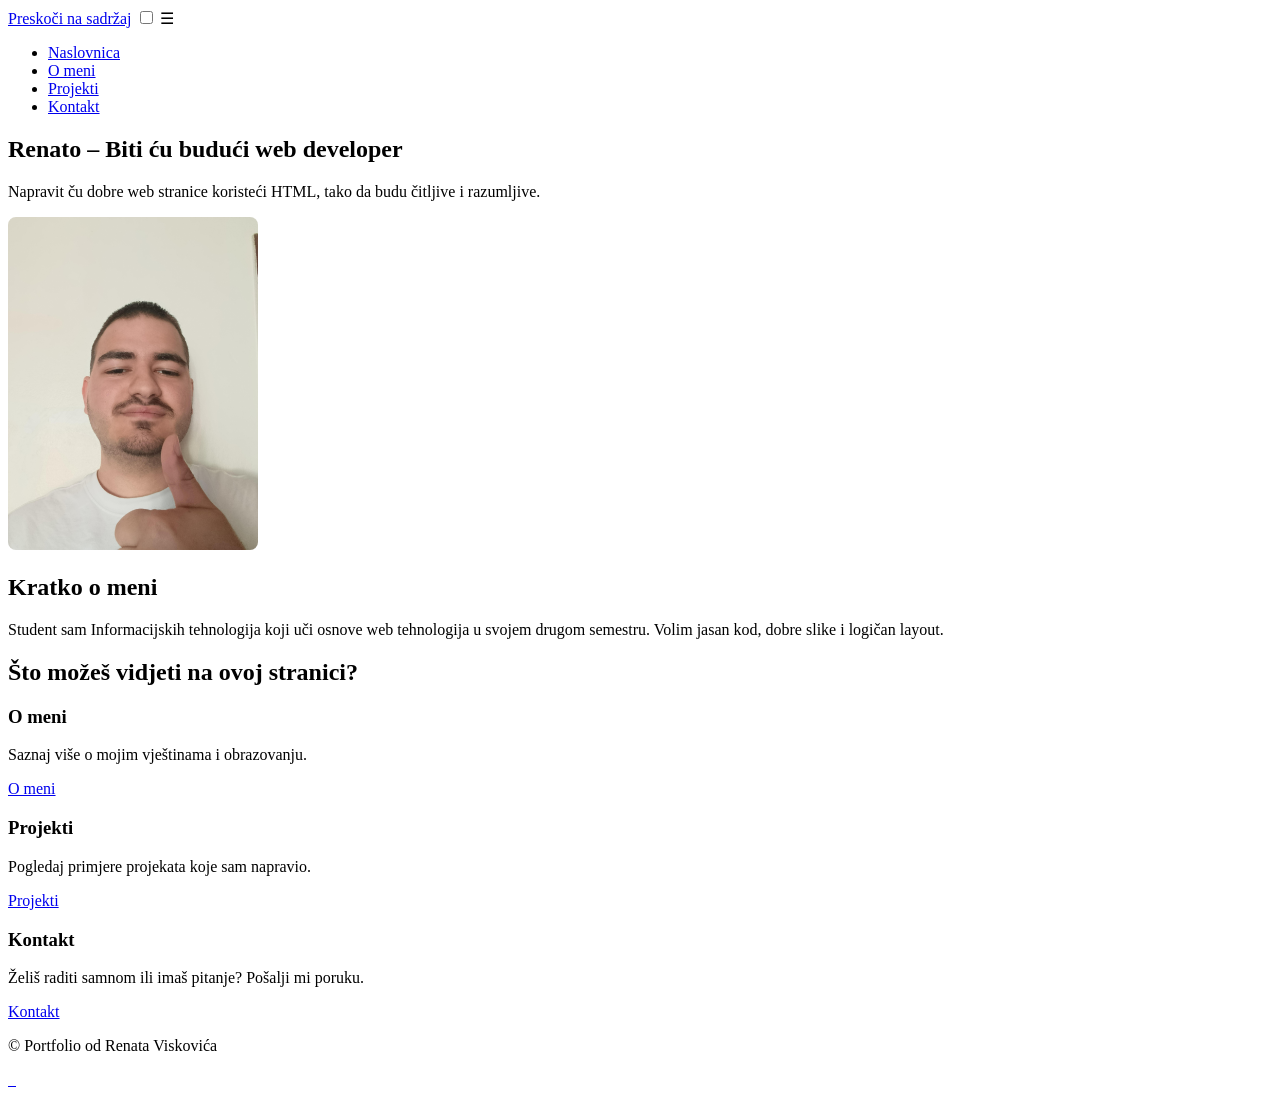
==== index.html @ 23c5698f "Projekt 1" ====
<!DOCTYPE html>
<html lang="hr">
<head>
  <meta charset="UTF-8">
  <meta name="viewport" content="width=device-width, initial-scale=1.0">
  <title>Osobni portfolio: Naslovnica</title>
  <meta name="description" content="Osobni portfolio Renata: web developer.">
  <meta property="og:title" content="Osobni portfolio od Renato Visković (mene)">
  <meta property="og:description" content="Pogledaj moje projekte, moje vještine i kontakt informacije.">
  <meta property="og:type" content="website">
  <link rel="stylesheet" href="css/variables.css">
  <link rel="stylesheet" href="css/layout.css">
  <link rel="stylesheet" href="css/pages/home.css">
</head>
<body>
  <header>
    <a href="#main" class="skip-link">Preskoči na sadržaj</a>

    <input type="checkbox" id="menu-toggle">
    <label for="menu-toggle" class="hamburger" aria-label="Otvori navigaciju">☰</label>

    <nav aria-label="Glavna navigacija">
      <ul>
        <li><a href="index.html" class="active">Naslovnica</a></li>
        <li><a href="o-meni.html">O meni</a></li>
        <li><a href="projekti.html">Projekti</a></li>
        <li><a href="kontakt.html">Kontakt</a></li>
      </ul>
    </nav>
  </header>

  <main id="main">
    <section class="hero">
      <div class="hero-text">
        <h1>Renato – Biti ću budući web developer</h1>
        <p>Napravit ču dobre web stranice koristeći HTML, tako da budu čitljive i razumljive.</p>
      </div>
      <div class="hero-image">
        <img src="img/profile.jpg" alt="Renato, web developer početnik">
      </div>
    </section>

    <section aria-labelledby="sekcija-kratko">
      <h2 id="sekcija-kratko">Kratko o meni</h2>
      <p>Student sam Informacijskih tehnologija koji uči osnove web tehnologija u svojem drugom semestru. Volim jasan kod, dobre slike i logičan layout.</p>
    </section>

    <section aria-labelledby="sekcija-poziv">
      <h2 id="sekcija-poziv">Što možeš vidjeti na ovoj stranici?</h2>
      <div class="cards">
        <article class="card">
          <h3>O meni</h3>
          <p>Saznaj više o mojim vještinama i obrazovanju.</p>
          <a href="o-meni.html">O meni</a>
        </article>
        <article class="card">
          <h3>Projekti</h3>
          <p>Pogledaj primjere projekata koje sam napravio.</p>
          <a href="projekti.html">Projekti</a>
        </article>
        <article class="card">
          <h3>Kontakt</h3>
          <p>Želiš raditi samnom ili imaš pitanje? Pošalji mi poruku.</p>
          <a href="kontakt.html">Kontakt</a>
        </article>
      </div>
    </section>
  </main>

  <footer>
    <p>© Portfolio od Renata Viskovića</p>
    <div class="social">
      <a href="#" aria-label="GitHub profil">
        <img src="img/github.svg" alt="">
      </a>
      <a href="#" aria-label="LinkedIn profil">
        <img src="img/X.svg" alt="">
      </a>
      <a href="#" aria-label="Instagram profil">
        <img src="img/instagram.svg" alt="">
      </a>
    </div>
  </footer>
</body>
</html>
---- css/pages/home.css ----
.hero-image img {
  width: 250px;
  height: auto;
  border-radius: 8px;
}
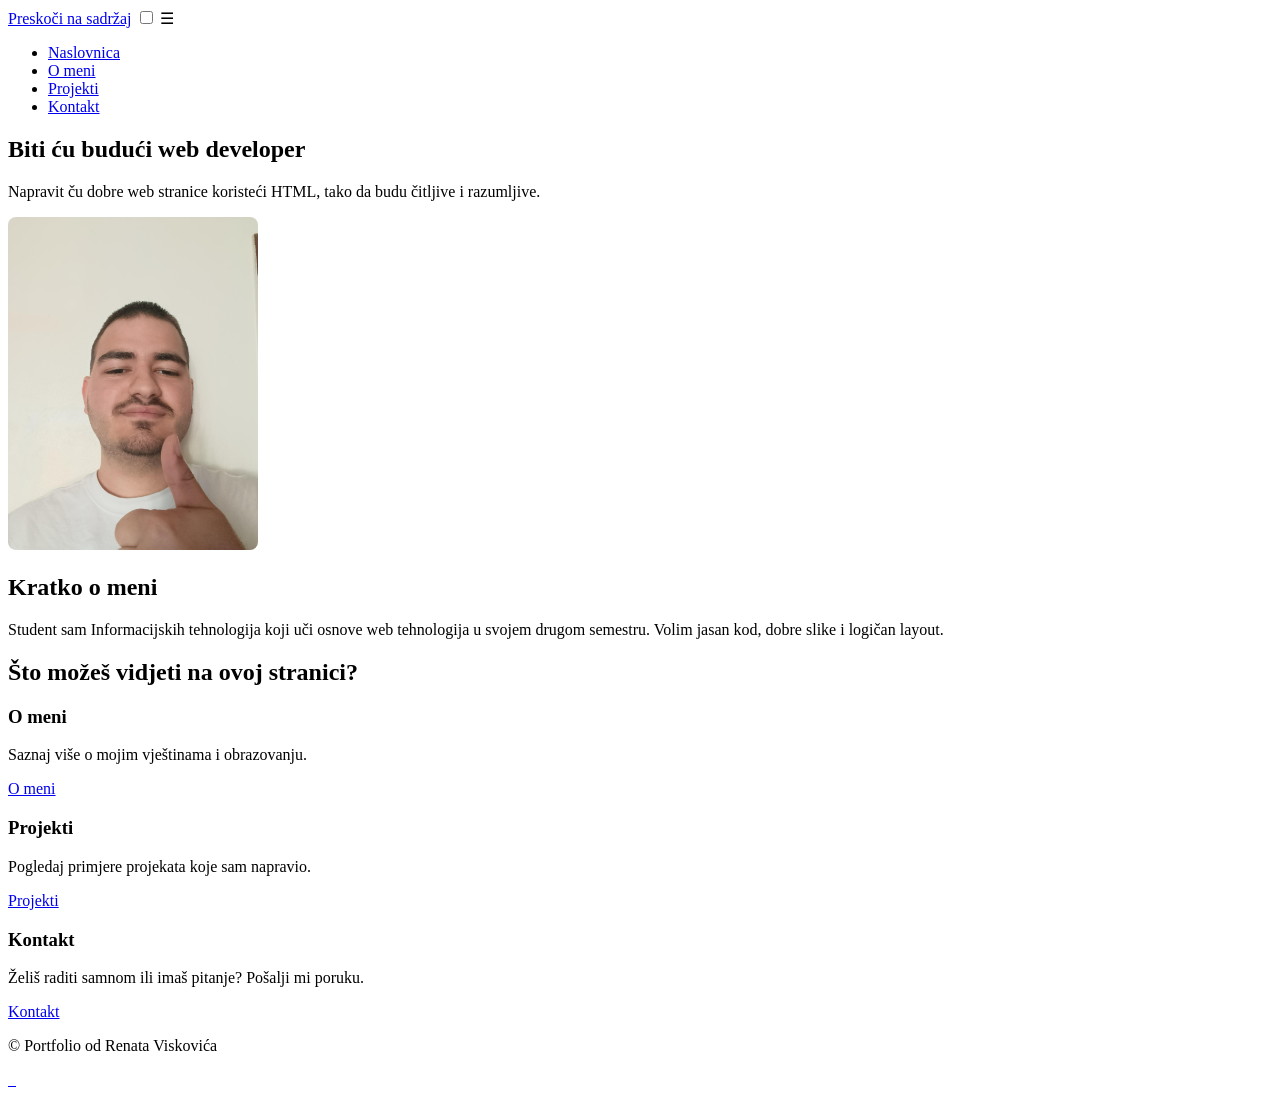
==== commit 6f0ce8dc: "Revise hero section and navigation accessibility Updated the hero section text and improved accessib" ====
--- a/index.html
+++ b/index.html
@@ -32,7 +32,7 @@
   <main id="main">
     <section class="hero">
       <div class="hero-text">
-        <h1>Renato – Biti ću budući web developer</h1>
+        <h1>Biti ću budući web developer</h1>
         <p>Napravit ču dobre web stranice koristeći HTML, tako da budu čitljive i razumljive.</p>
       </div>
       <div class="hero-image">
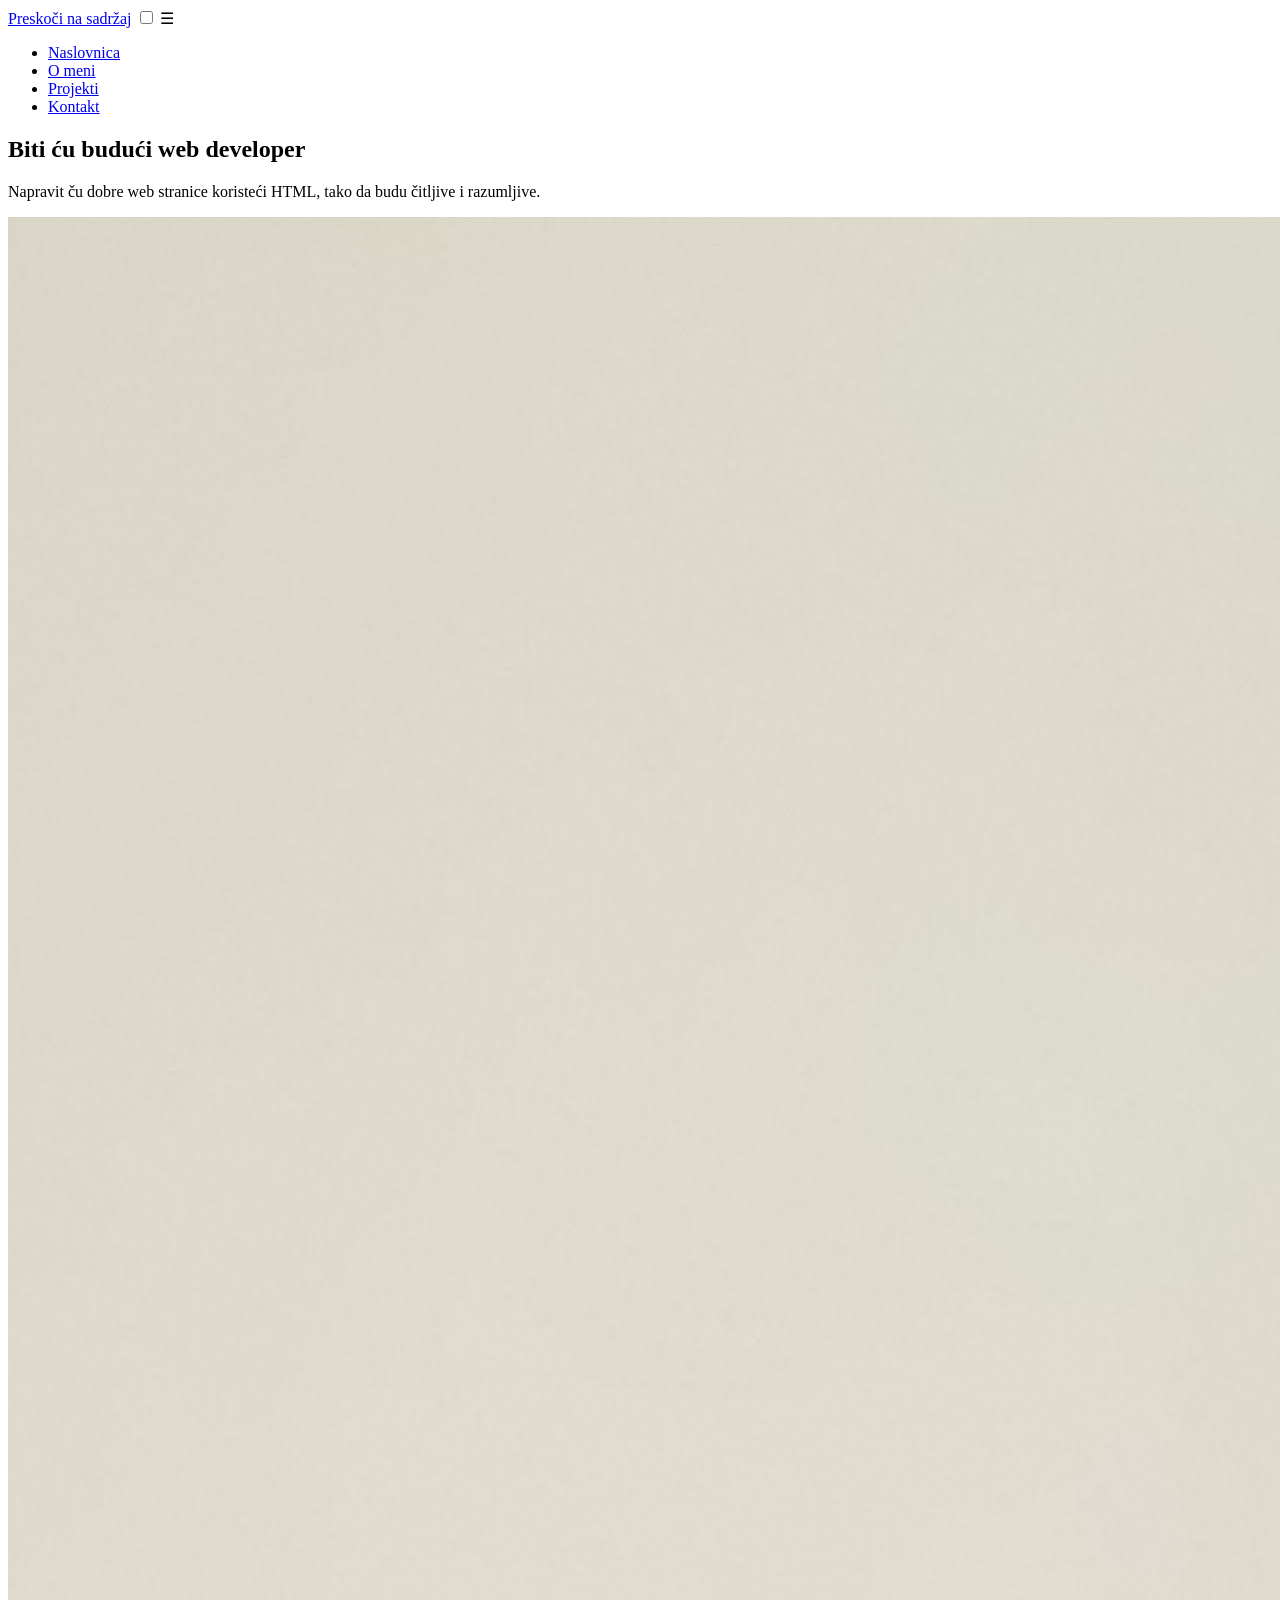
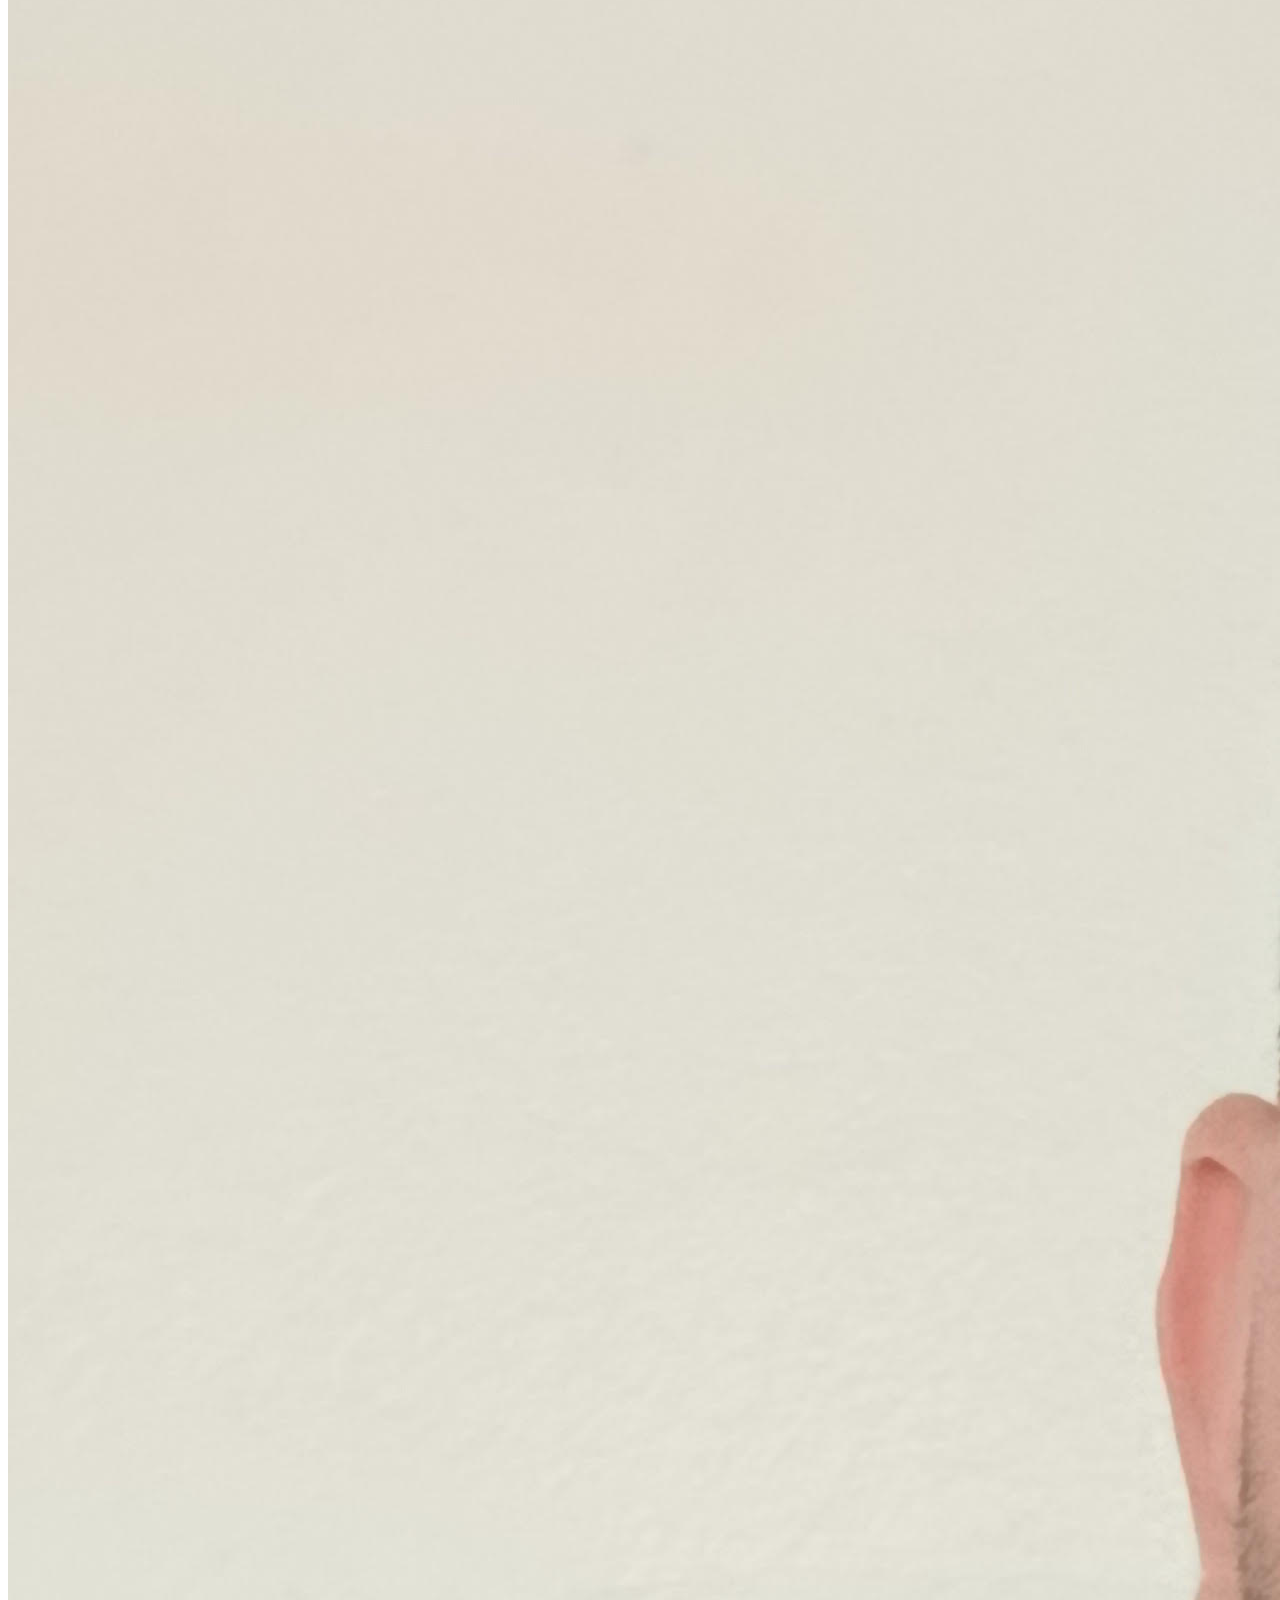
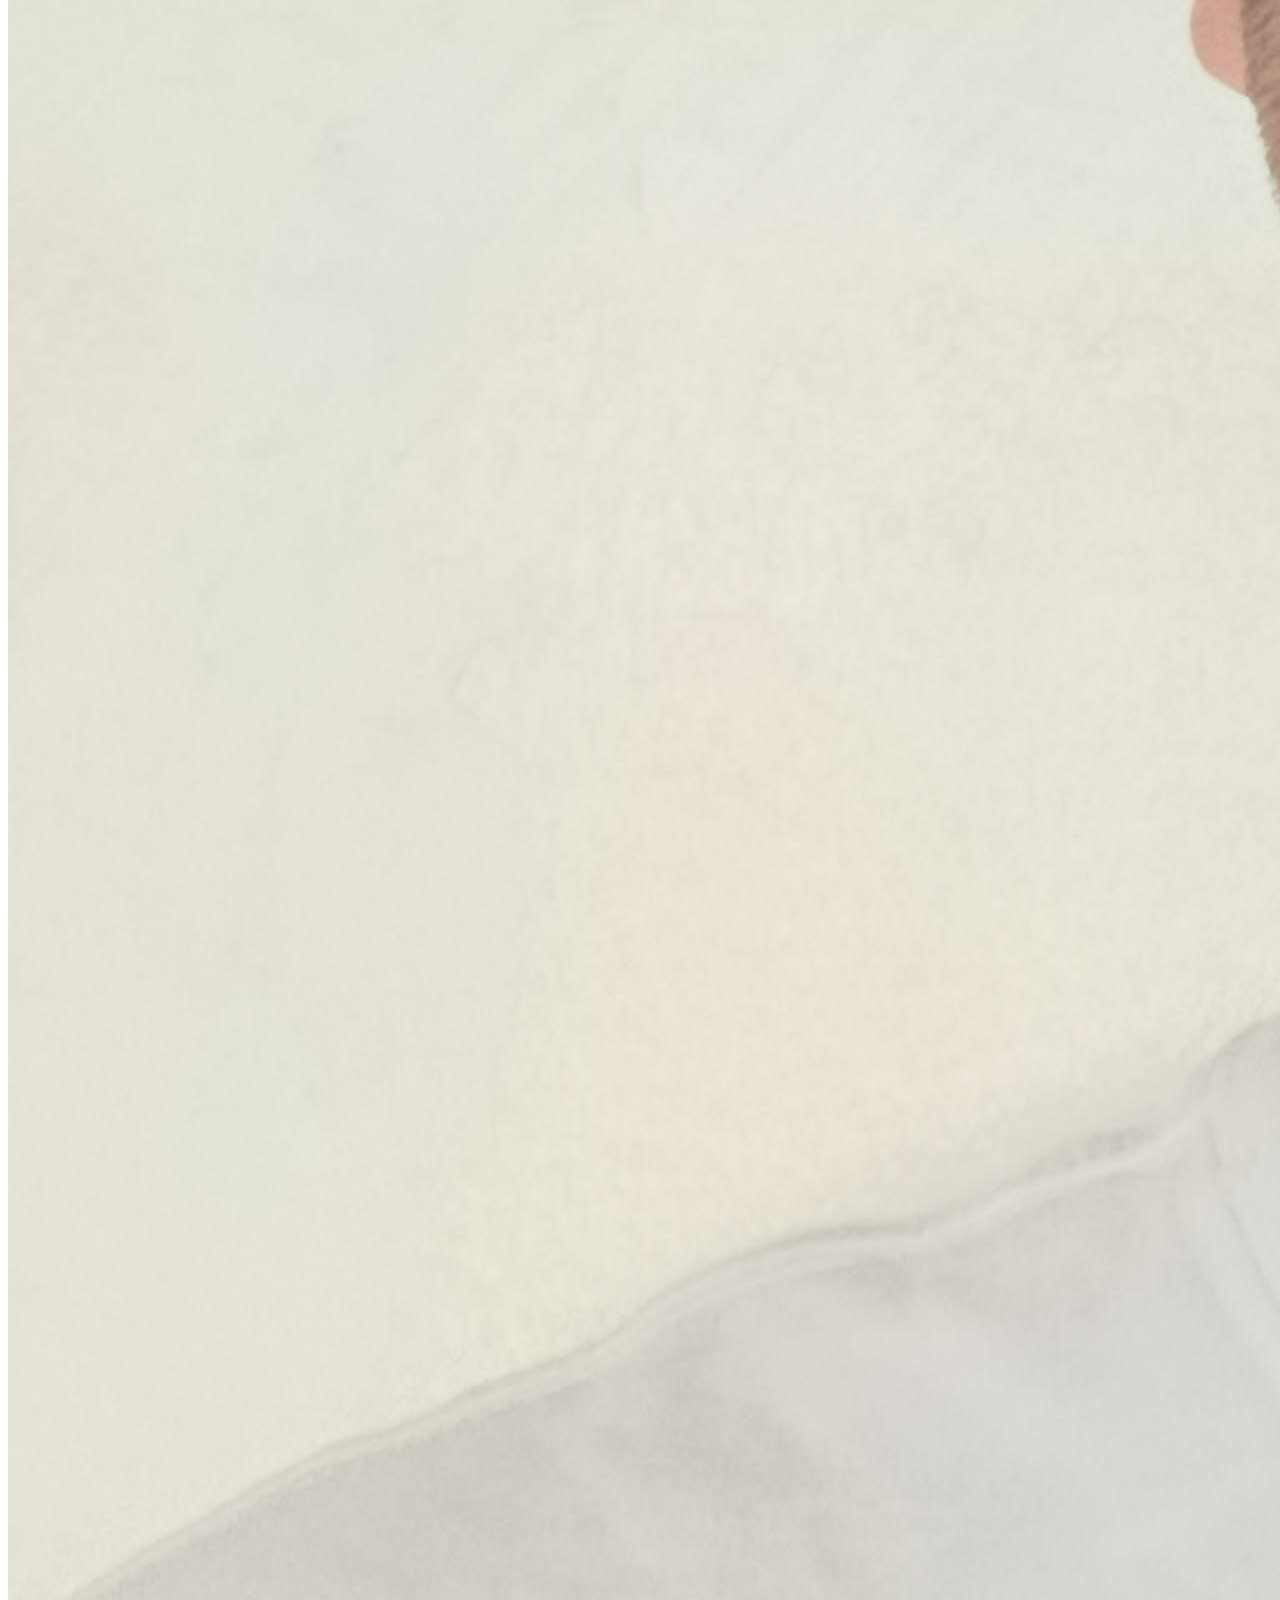
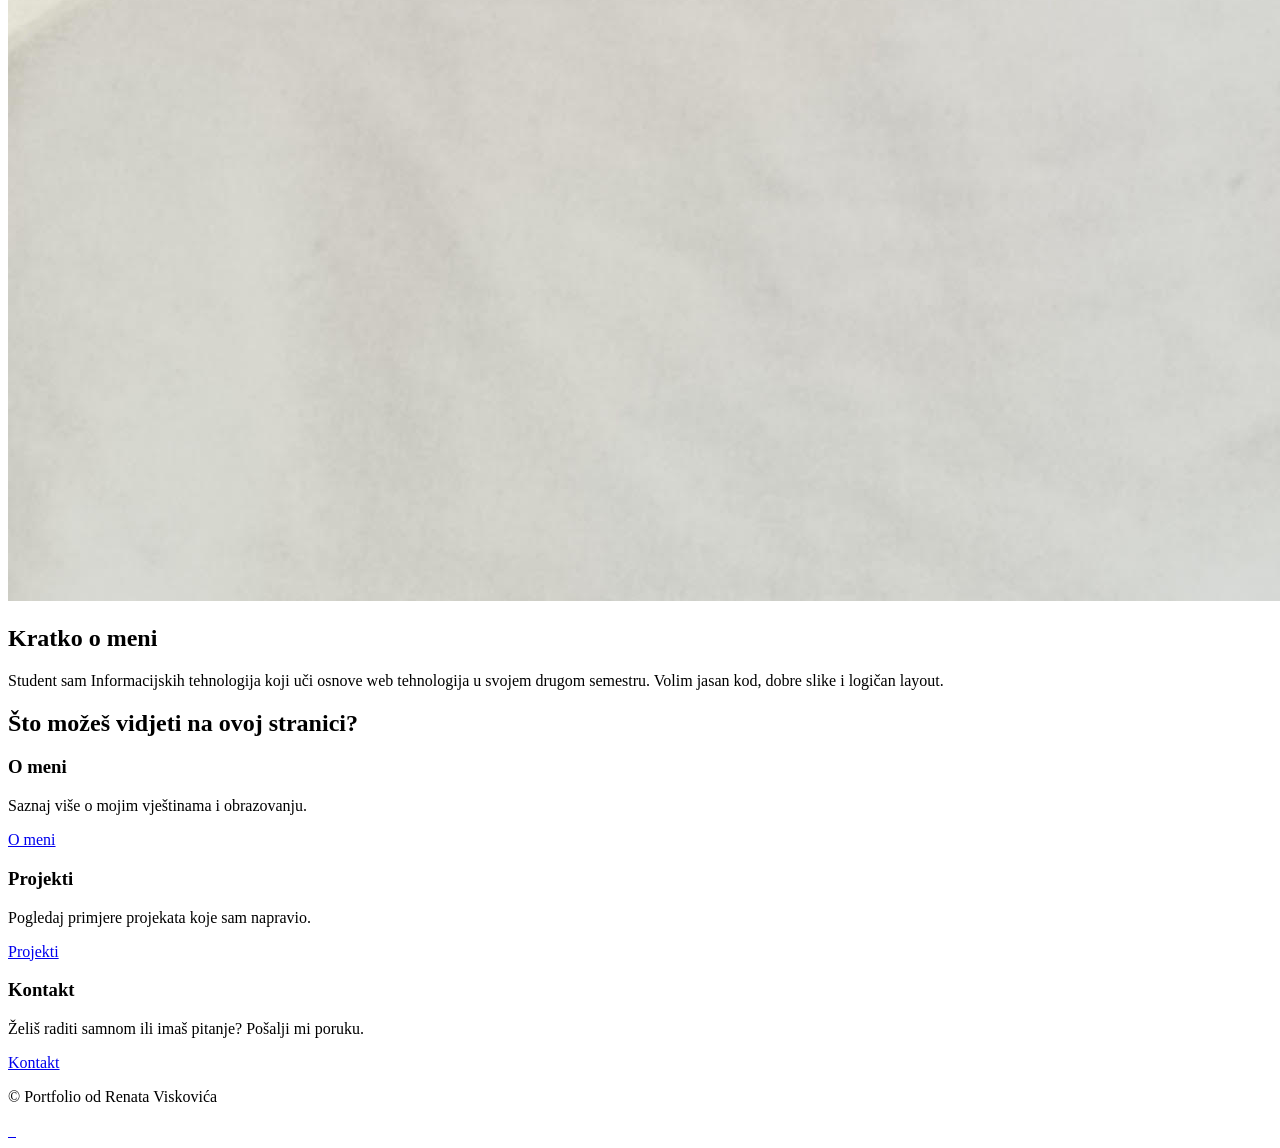
==== commit 17d2129e: "Update index.html" ====
--- a/index.html
+++ b/index.html
@@ -8,9 +8,6 @@
   <meta property="og:title" content="Osobni portfolio od Renato Visković (mene)">
   <meta property="og:description" content="Pogledaj moje projekte, moje vještine i kontakt informacije.">
   <meta property="og:type" content="website">
-  <link rel="stylesheet" href="css/variables.css">
-  <link rel="stylesheet" href="css/layout.css">
-  <link rel="stylesheet" href="css/pages/home.css">
 </head>
 <body>
   <header>
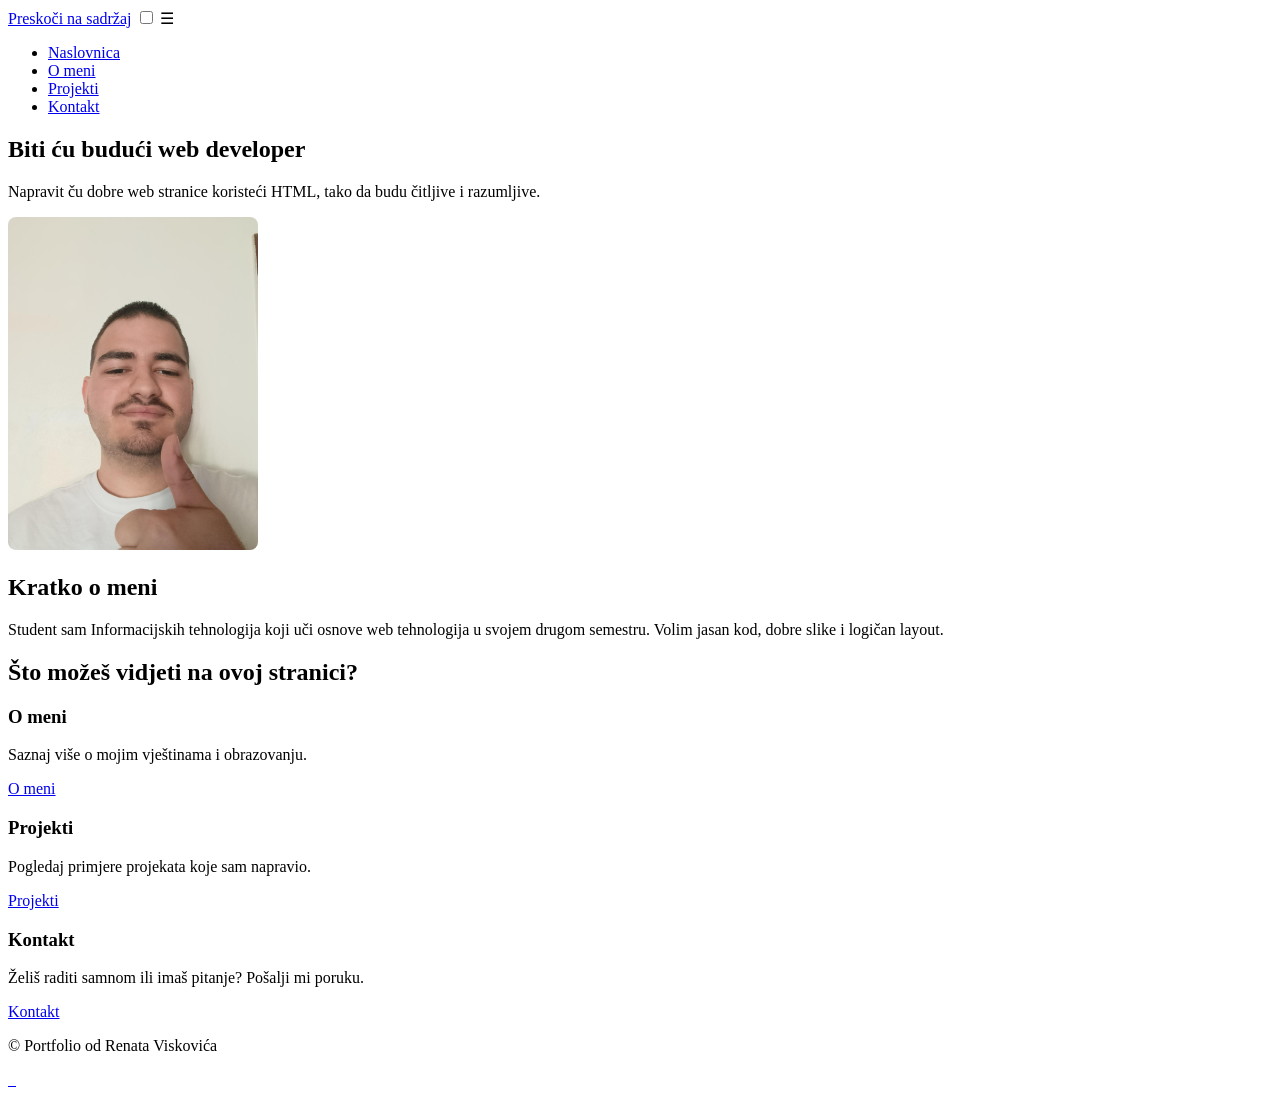
==== commit d28e43bc: "Add stylesheet link to index.html Added a link to the stylesheet for better styling." ====
--- a/index.html
+++ b/index.html
@@ -8,6 +8,7 @@
   <meta property="og:title" content="Osobni portfolio od Renato Visković (mene)">
   <meta property="og:description" content="Pogledaj moje projekte, moje vještine i kontakt informacije.">
   <meta property="og:type" content="website">
+  <link rel="stylesheet" href="css/pages/home.css">
 </head>
 <body>
   <header>
--- a/css/pages/home.css
+++ b/css/pages/home.css
@@ -0,0 +1,5 @@
+.hero-image img {
+  width: 250px;
+  height: auto;
+  border-radius: 8px;
+}
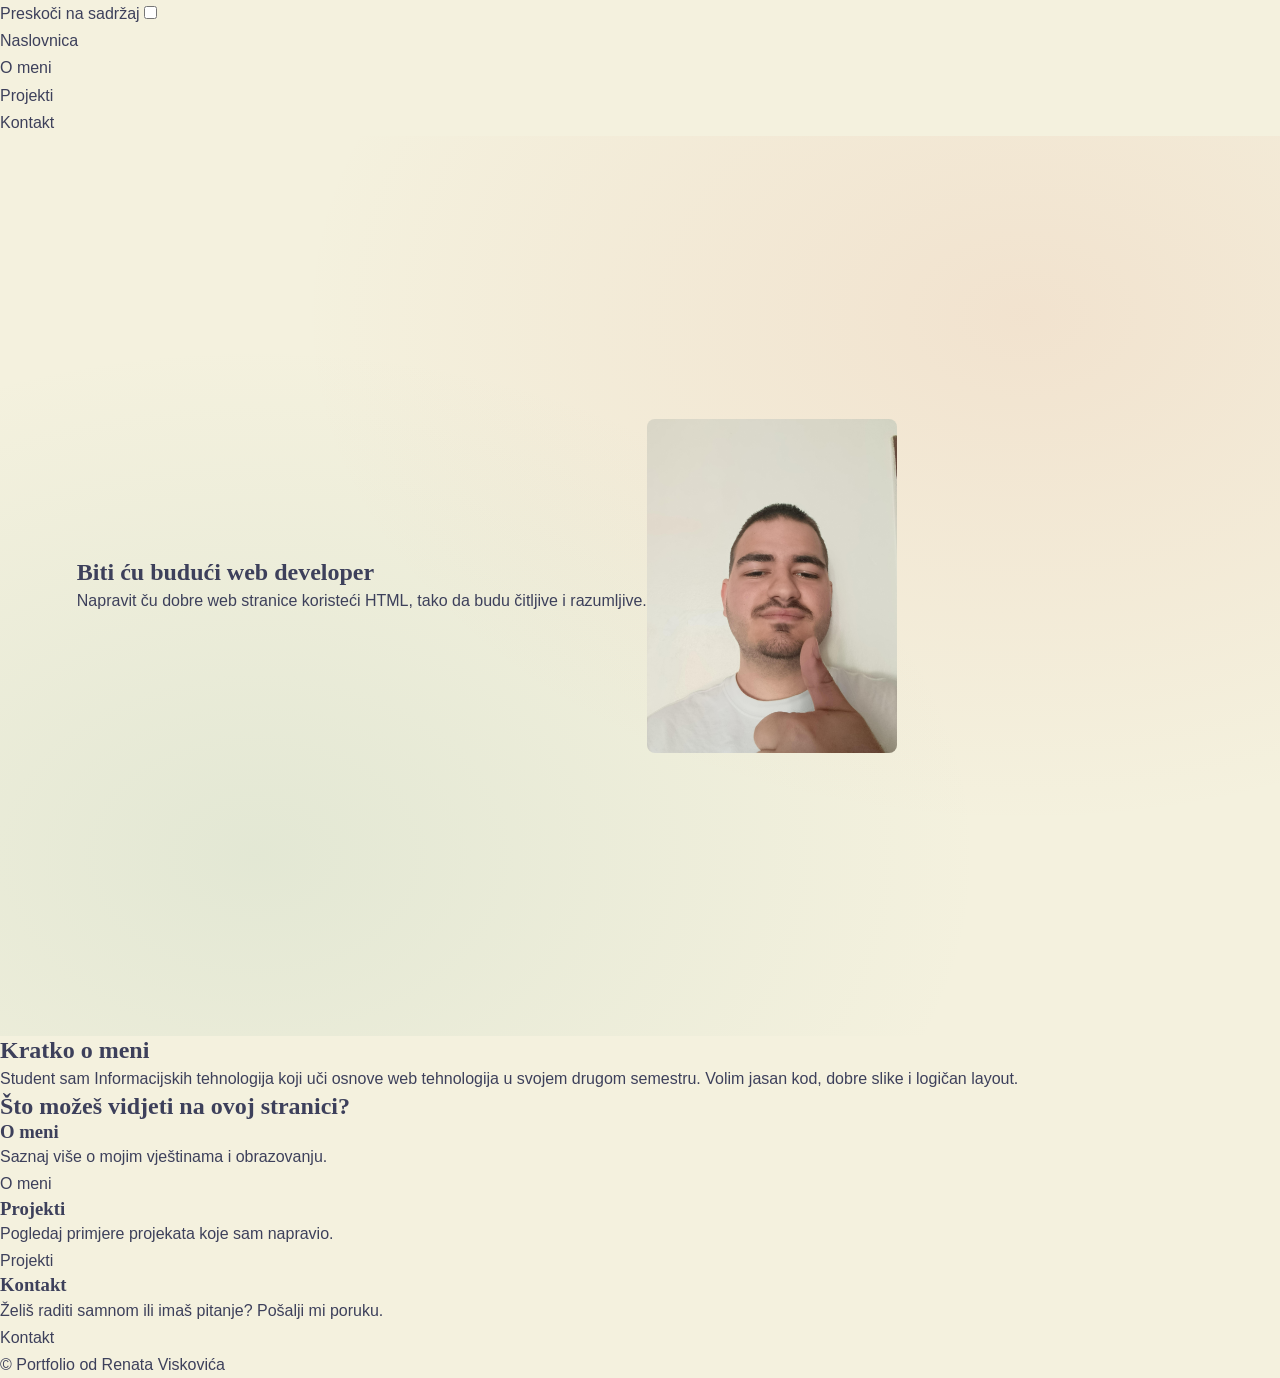
==== commit 1f7e136e: "Update index.html" ====
--- a/index.html
+++ b/index.html
@@ -9,6 +9,7 @@
   <meta property="og:description" content="Pogledaj moje projekte, moje vještine i kontakt informacije.">
   <meta property="og:type" content="website">
   <link rel="stylesheet" href="css/pages/home.css">
+  <link rel="stylesheet" href="css/template/style.css">
 </head>
 <body>
   <header>
--- a/css/template/style.css
+++ b/css/template/style.css
@@ -0,0 +1,1484 @@
+@charset "utf-8";
+/* 
+
+CSS Document 
+
+TemplateMo 613 Frost Bakery
+
+https://templatemo.com/tm-613-frost-bakery
+
+*/
+
+:root {
+	/* Color Palette — Terracotta */
+	--terracotta: #E07A5F;
+	--cream: #F4F1DE;
+	--navy: #3D405B;
+	--sage: #81B29A;
+
+	/* Extended shades */
+	--terracotta-light: #f0a58e;
+	--terracotta-dark: #c4603f;
+	--cream-dark: #e8e3c8;
+	--navy-light: #575a78;
+	--sage-light: #a8cfba;
+	--sage-dark: #5f8e73;
+
+	/* Typography */
+	--font-heading: 'Lora', Georgia, serif;
+	--font-body: 'Manrope', 'Segoe UI', sans-serif;
+
+	/* Spacing */
+	--sidebar-width: 260px;
+	--section-pad: clamp(3rem, 6vw, 6rem);
+	--gap: clamp(1rem, 2.5vw, 2rem);
+
+	/* Borders & Radius */
+	--radius-sm: 8px;
+	--radius-md: 14px;
+	--radius-lg: 24px;
+	--radius-xl: 32px;
+
+	/* Shadows */
+	--shadow-card: 0 4px 24px rgba(61, 64, 91, 0.08);
+	--shadow-hover: 0 8px 40px rgba(61, 64, 91, 0.14);
+
+	/* Transitions */
+	--ease-out: cubic-bezier(0.22, 1, 0.36, 1);
+	--duration: 0.5s;
+}
+
+/* ============================================
+       Reset & Base
+       ============================================ */
+*,
+*::before,
+*::after {
+	margin: 0;
+	padding: 0;
+	box-sizing: border-box;
+}
+
+html {
+	scroll-behavior: smooth;
+	font-size: 16px;
+	-webkit-font-smoothing: antialiased;
+	-moz-osx-font-smoothing: grayscale;
+}
+
+body {
+	font-family: var(--font-body);
+	color: var(--navy);
+	background-color: var(--cream);
+	line-height: 1.7;
+	overflow-x: hidden;
+}
+
+h1,
+h2,
+h3,
+h4,
+h5,
+h6 {
+	font-family: var(--font-heading);
+	font-weight: 600;
+	line-height: 1.2;
+}
+
+a {
+	color: inherit;
+	text-decoration: none;
+}
+
+img {
+	max-width: 100%;
+	display: block;
+}
+
+ul {
+	list-style: none;
+}
+
+button {
+	font-family: var(--font-body);
+	cursor: pointer;
+	border: none;
+	background: none;
+}
+
+/* ============================================
+       Sidebar Navigation
+       ============================================ */
+.sidebar {
+	position: fixed;
+	top: 0;
+	left: 0;
+	width: var(--sidebar-width);
+	height: 100vh;
+	background: var(--navy);
+	color: var(--cream);
+	display: flex;
+	flex-direction: column;
+	z-index: 1000;
+	overflow-y: auto;
+	transition: transform 0.4s var(--ease-out);
+}
+
+.sidebar__brand {
+	padding: 2rem 1.5rem 1.5rem;
+	border-bottom: 1px solid rgba(244, 241, 222, 0.1);
+}
+
+.sidebar__logo {
+	font-family: var(--font-heading);
+	font-size: 2rem;
+	font-weight: 700;
+	letter-spacing: -0.02em;
+	color: var(--cream);
+}
+
+.sidebar__logo span {
+	color: var(--terracotta);
+}
+
+.sidebar__tagline {
+	font-size: 0.75rem;
+	font-weight: 400;
+	letter-spacing: 0.08em;
+	text-transform: uppercase;
+	color: var(--sage-light);
+	margin-top: 0.35rem;
+}
+
+.sidebar__nav {
+	flex: 1;
+	padding: 1.5rem 0;
+}
+
+.sidebar__nav ul {
+	display: flex;
+	flex-direction: column;
+	gap: 2px;
+}
+
+.sidebar__nav a {
+	display: flex;
+	align-items: center;
+	gap: 0.75rem;
+	padding: 0.75rem 1.5rem;
+	font-size: 0.9rem;
+	font-weight: 500;
+	color: rgba(244, 241, 222, 0.65);
+	transition: all 0.3s var(--ease-out);
+	position: relative;
+}
+
+.sidebar__nav a::before {
+	content: '';
+	position: absolute;
+	left: 0;
+	top: 50%;
+	transform: translateY(-50%) scaleY(0);
+	width: 3px;
+	height: 70%;
+	background: var(--terracotta);
+	border-radius: 0 3px 3px 0;
+	transition: transform 0.3s var(--ease-out);
+}
+
+.sidebar__nav a:hover,
+.sidebar__nav a.active {
+	color: var(--cream);
+	background: rgba(244, 241, 222, 0.06);
+}
+
+.sidebar__nav a:hover::before,
+.sidebar__nav a.active::before {
+	transform: translateY(-50%) scaleY(1);
+}
+
+.sidebar__nav .nav-icon {
+	width: 20px;
+	text-align: center;
+	font-size: 1.1rem;
+	flex-shrink: 0;
+}
+
+.sidebar__footer {
+	padding: 1.5rem;
+	border-top: 1px solid rgba(244, 241, 222, 0.1);
+}
+
+.sidebar__hours {
+	font-size: 0.78rem;
+	color: rgba(244, 241, 222, 0.5);
+	line-height: 1.6;
+}
+
+.sidebar__hours strong {
+	color: var(--sage-light);
+	font-weight: 600;
+}
+
+/* ============================================
+       Mobile Hamburger Toggle
+       ============================================ */
+.hamburger {
+	display: none;
+	position: fixed;
+	top: 1rem;
+	left: 1rem;
+	z-index: 1100;
+	width: 48px;
+	height: 48px;
+	background: var(--navy);
+	border-radius: var(--radius-sm);
+	align-items: center;
+	justify-content: center;
+	box-shadow: var(--shadow-card);
+}
+
+.hamburger__lines {
+	width: 22px;
+	height: 16px;
+	position: relative;
+}
+
+.hamburger__lines span {
+	display: block;
+	position: absolute;
+	width: 100%;
+	height: 2px;
+	background: var(--cream);
+	border-radius: 2px;
+	transition: all 0.3s var(--ease-out);
+}
+
+.hamburger__lines span:nth-child(1) {
+	top: 0;
+}
+
+.hamburger__lines span:nth-child(2) {
+	top: 7px;
+}
+
+.hamburger__lines span:nth-child(3) {
+	top: 14px;
+}
+
+.hamburger.is-active .hamburger__lines span:nth-child(1) {
+	top: 7px;
+	transform: rotate(45deg);
+}
+
+.hamburger.is-active .hamburger__lines span:nth-child(2) {
+	opacity: 0;
+}
+
+.hamburger.is-active .hamburger__lines span:nth-child(3) {
+	top: 7px;
+	transform: rotate(-45deg);
+}
+
+/* Mobile overlay */
+.sidebar-overlay {
+	display: none;
+	position: fixed;
+	inset: 0;
+	background: rgba(61, 64, 91, 0.5);
+	z-index: 999;
+	opacity: 0;
+	transition: opacity 0.3s ease;
+}
+
+.sidebar-overlay.is-visible {
+	opacity: 1;
+}
+
+/* ============================================
+       Main Content Area
+       ============================================ */
+.main {
+	margin-left: var(--sidebar-width);
+	min-height: 100vh;
+}
+
+/* ============================================
+       Scroll-triggered Animation Classes
+       ============================================ */
+.reveal {
+	opacity: 0;
+	transform: translateY(30px);
+	transition: opacity 0.7s var(--ease-out), transform 0.7s var(--ease-out);
+}
+
+.reveal.is-visible {
+	opacity: 1;
+	transform: translateY(0);
+}
+
+.reveal-delay-1 {
+	transition-delay: 0.1s;
+}
+
+.reveal-delay-2 {
+	transition-delay: 0.2s;
+}
+
+.reveal-delay-3 {
+	transition-delay: 0.3s;
+}
+
+.reveal-delay-4 {
+	transition-delay: 0.4s;
+}
+
+/* ============================================
+       Section: Hero
+       ============================================ */
+.hero {
+	position: relative;
+	min-height: 100vh;
+	display: flex;
+	align-items: center;
+	padding: var(--section-pad);
+	background:
+		radial-gradient(ellipse at 20% 80%, rgba(129, 178, 154, 0.15) 0%, transparent 50%),
+		radial-gradient(ellipse at 80% 20%, rgba(224, 122, 95, 0.12) 0%, transparent 50%),
+		var(--cream);
+	overflow: hidden;
+}
+
+.hero__content {
+	max-width: 640px;
+	position: relative;
+	z-index: 2;
+}
+
+.hero__badge {
+	display: inline-block;
+	padding: 0.4rem 1rem;
+	background: var(--sage);
+	color: #fff;
+	font-size: 0.72rem;
+	font-weight: 700;
+	letter-spacing: 0.12em;
+	text-transform: uppercase;
+	border-radius: 50px;
+	margin-bottom: 1.5rem;
+}
+
+.hero__title {
+	font-size: clamp(2.8rem, 6vw, 4.5rem);
+	font-weight: 700;
+	color: var(--navy);
+	margin-bottom: 0.5rem;
+	letter-spacing: -0.03em;
+}
+
+.hero__title em {
+	color: var(--terracotta);
+	font-style: italic;
+}
+
+.hero__subtitle {
+	font-size: clamp(1rem, 2vw, 1.25rem);
+	color: var(--navy-light);
+	margin-bottom: 2rem;
+	max-width: 480px;
+}
+
+.hero__actions {
+	display: flex;
+	flex-wrap: wrap;
+	gap: 1rem;
+}
+
+/* Decorative scoops */
+.hero__deco {
+	position: absolute;
+	right: -2%;
+	top: 50%;
+	transform: translateY(-50%);
+	width: clamp(280px, 35vw, 500px);
+	height: clamp(280px, 35vw, 500px);
+	z-index: 1;
+}
+
+.scoop {
+	position: absolute;
+	border-radius: 50%;
+	box-shadow: inset 0 -10px 30px rgba(0, 0, 0, 0.08), 0 6px 20px rgba(0, 0, 0, 0.06);
+}
+
+.scoop--strawberry {
+	width: 60%;
+	height: 60%;
+	background: radial-gradient(circle at 35% 35%, #f4a4b8, var(--terracotta));
+	top: 0;
+	right: 10%;
+}
+
+.scoop--mint {
+	width: 50%;
+	height: 50%;
+	background: radial-gradient(circle at 35% 35%, var(--sage-light), var(--sage-dark));
+	bottom: 8%;
+	right: 0;
+}
+
+.scoop--vanilla {
+	width: 45%;
+	height: 45%;
+	background: radial-gradient(circle at 35% 35%, #fff5e0, var(--cream-dark));
+	bottom: 15%;
+	left: 5%;
+}
+
+.scoop--highlight {
+	position: absolute;
+	width: 25%;
+	height: 25%;
+	background: rgba(255, 255, 255, 0.5);
+	border-radius: 50%;
+	top: 15%;
+	left: 20%;
+	filter: blur(6px);
+}
+
+/* ============================================
+       Buttons
+       ============================================ */
+.btn {
+	display: inline-flex;
+	align-items: center;
+	gap: 0.5rem;
+	padding: 0.85rem 1.75rem;
+	font-size: 0.9rem;
+	font-weight: 600;
+	border-radius: var(--radius-md);
+	transition: all 0.3s var(--ease-out);
+}
+
+.btn--primary {
+	background: var(--terracotta);
+	color: #fff;
+}
+
+.btn--primary:hover {
+	background: var(--terracotta-dark);
+	transform: translateY(-2px);
+	box-shadow: 0 6px 24px rgba(224, 122, 95, 0.35);
+}
+
+.btn--outline {
+	border: 2px solid var(--navy);
+	color: var(--navy);
+	background: transparent;
+}
+
+.btn--outline:hover {
+	background: var(--navy);
+	color: var(--cream);
+	transform: translateY(-2px);
+}
+
+.btn--sage {
+	background: var(--sage);
+	color: #fff;
+}
+
+.btn--sage:hover {
+	background: var(--sage-dark);
+	transform: translateY(-2px);
+	box-shadow: 0 6px 24px rgba(129, 178, 154, 0.35);
+}
+
+/* ============================================
+       Section Headers (shared)
+       ============================================ */
+.section {
+	padding: var(--section-pad);
+}
+
+.section--alt {
+	background: #fff;
+}
+
+.section__header {
+	margin-bottom: clamp(2rem, 4vw, 3.5rem);
+}
+
+.section__label {
+	display: inline-block;
+	font-size: 0.72rem;
+	font-weight: 700;
+	letter-spacing: 0.14em;
+	text-transform: uppercase;
+	color: var(--terracotta);
+	margin-bottom: 0.75rem;
+}
+
+.section__title {
+	font-size: clamp(1.8rem, 4vw, 2.8rem);
+	color: var(--navy);
+	letter-spacing: -0.02em;
+}
+
+.section__desc {
+	margin-top: 0.75rem;
+	font-size: 1.05rem;
+	color: var(--navy-light);
+	max-width: 560px;
+}
+
+/* ============================================
+       Section: Flavor Wheel — Ticker Marquee
+       ============================================ */
+.flavors-section {
+	overflow: hidden;
+	padding-left: 0;
+	padding-right: 0;
+}
+
+.flavors-section .section__header {
+	padding-left: var(--section-pad);
+	padding-right: var(--section-pad);
+}
+
+/* Marquee wrapper */
+.marquee {
+	position: relative;
+	width: 100%;
+	overflow: hidden;
+	padding: 1rem 0 2rem;
+}
+
+/* Subtle edge fades */
+.marquee::before,
+.marquee::after {
+	content: '';
+	position: absolute;
+	top: 0;
+	bottom: 0;
+	width: 80px;
+	z-index: 2;
+	pointer-events: none;
+}
+
+.marquee::before {
+	left: 0;
+	background: linear-gradient(to right, #fff, transparent);
+}
+
+.marquee::after {
+	right: 0;
+	background: linear-gradient(to left, #fff, transparent);
+}
+
+/* Two rows scrolling in opposite directions */
+.marquee__track {
+	display: flex;
+	width: max-content;
+	gap: 1.25rem;
+	animation: marquee-scroll 35s linear infinite;
+}
+
+.marquee__track--reverse {
+	animation-name: marquee-scroll-reverse;
+	animation-duration: 40s;
+	margin-top: 1.25rem;
+}
+
+/* Pause on hover */
+.marquee:hover .marquee__track {
+	animation-play-state: paused;
+}
+
+@keyframes marquee-scroll {
+	0% {
+		transform: translateX(0);
+	}
+
+	100% {
+		transform: translateX(-50%);
+	}
+}
+
+@keyframes marquee-scroll-reverse {
+	0% {
+		transform: translateX(-50%);
+	}
+
+	100% {
+		transform: translateX(0);
+	}
+}
+
+/* Flavor card — horizontal compact style */
+.flavor-card {
+	flex-shrink: 0;
+	width: 340px;
+	background: #fff;
+	border-radius: var(--radius-lg);
+	padding: 1.4rem 1.5rem;
+	box-shadow: var(--shadow-card);
+	display: flex;
+	align-items: center;
+	gap: 1.15rem;
+	transition: all 0.35s var(--ease-out);
+	position: relative;
+	overflow: hidden;
+	cursor: default;
+}
+
+.flavor-card:hover {
+	box-shadow: var(--shadow-hover);
+	transform: scale(1.03);
+}
+
+.flavor-card__swatch {
+	width: 62px;
+	height: 62px;
+	border-radius: 50%;
+	flex-shrink: 0;
+	position: relative;
+	box-shadow: inset 0 -4px 10px rgba(0, 0, 0, 0.08);
+}
+
+.flavor-card__swatch::after {
+	content: '';
+	position: absolute;
+	width: 35%;
+	height: 35%;
+	background: rgba(255, 255, 255, 0.45);
+	border-radius: 50%;
+	top: 12%;
+	left: 18%;
+	filter: blur(3px);
+}
+
+.flavor-card__info {
+	min-width: 0;
+}
+
+.flavor-card__name {
+	font-family: var(--font-heading);
+	font-size: 1.05rem;
+	font-weight: 600;
+	color: var(--navy);
+	margin-bottom: 0.15rem;
+	white-space: nowrap;
+	overflow: hidden;
+	text-overflow: ellipsis;
+}
+
+.flavor-card__type {
+	font-size: 0.68rem;
+	font-weight: 700;
+	text-transform: uppercase;
+	letter-spacing: 0.08em;
+	color: var(--sage);
+	margin-bottom: 0.3rem;
+}
+
+.flavor-card__desc {
+	font-size: 0.82rem;
+	color: var(--navy-light);
+	line-height: 1.5;
+	display: -webkit-box;
+	-webkit-line-clamp: 2;
+	-webkit-box-orient: vertical;
+	overflow: hidden;
+}
+
+.flavor-card__tag {
+	position: absolute;
+	top: 0.85rem;
+	right: 0.85rem;
+	padding: 0.2rem 0.55rem;
+	font-size: 0.62rem;
+	font-weight: 700;
+	text-transform: uppercase;
+	letter-spacing: 0.06em;
+	border-radius: 50px;
+	background: var(--terracotta);
+	color: #fff;
+}
+
+/* ============================================
+       Section: Topping Builder
+       ============================================ */
+.builder {
+	background:
+		radial-gradient(ellipse at 70% 30%, rgba(224, 122, 95, 0.06) 0%, transparent 50%),
+		#fff;
+}
+
+.builder__layout {
+	display: grid;
+	grid-template-columns: 1fr 1fr;
+	gap: clamp(2rem, 4vw, 4rem);
+	align-items: start;
+}
+
+.builder__steps {
+	display: flex;
+	flex-direction: column;
+	gap: 1.5rem;
+}
+
+.builder-step {
+	display: flex;
+	gap: 1.25rem;
+	padding: 1.5rem;
+	background: var(--cream);
+	border-radius: var(--radius-md);
+	transition: all 0.3s var(--ease-out);
+}
+
+.builder-step:hover {
+	box-shadow: var(--shadow-card);
+}
+
+.builder-step__num {
+	flex-shrink: 0;
+	width: 44px;
+	height: 44px;
+	background: var(--terracotta);
+	color: #fff;
+	border-radius: 50%;
+	display: flex;
+	align-items: center;
+	justify-content: center;
+	font-family: var(--font-heading);
+	font-weight: 700;
+	font-size: 1.1rem;
+}
+
+.builder-step__title {
+	font-family: var(--font-heading);
+	font-size: 1.1rem;
+	font-weight: 600;
+	color: var(--navy);
+	margin-bottom: 0.25rem;
+}
+
+.builder-step__text {
+	font-size: 0.88rem;
+	color: var(--navy-light);
+}
+
+.builder__preview {
+	background: var(--cream);
+	border-radius: var(--radius-xl);
+	padding: 2.5rem;
+	text-align: center;
+	position: relative;
+	min-height: 400px;
+	display: flex;
+	flex-direction: column;
+	align-items: center;
+	justify-content: center;
+}
+
+.builder__preview-bowl {
+	width: 200px;
+	height: 110px;
+	background: linear-gradient(135deg, var(--navy), var(--navy-light));
+	border-radius: 0 0 50% 50% / 0 0 100% 100%;
+	position: relative;
+	margin: 0 auto 1.5rem;
+}
+
+.builder__preview-bowl::before {
+	content: '';
+	position: absolute;
+	top: -6px;
+	left: -10px;
+	right: -10px;
+	height: 20px;
+	background: var(--navy);
+	border-radius: 50%;
+}
+
+.builder__preview-scoop1 {
+	width: 90px;
+	height: 90px;
+	border-radius: 50%;
+	background: radial-gradient(circle at 35% 35%, #fce4b8, #e6c68a);
+	position: absolute;
+	top: -55px;
+	left: 20px;
+	box-shadow: inset 0 -6px 15px rgba(0, 0, 0, 0.08);
+}
+
+.builder__preview-scoop2 {
+	width: 90px;
+	height: 90px;
+	border-radius: 50%;
+	background: radial-gradient(circle at 35% 35%, #f4a4b8, #e07a8a);
+	position: absolute;
+	top: -55px;
+	right: 20px;
+	box-shadow: inset 0 -6px 15px rgba(0, 0, 0, 0.08);
+}
+
+.builder__preview-scoop3 {
+	width: 80px;
+	height: 80px;
+	border-radius: 50%;
+	background: radial-gradient(circle at 35% 35%, var(--sage-light), var(--sage));
+	position: absolute;
+	top: -90px;
+	left: 50%;
+	transform: translateX(-50%);
+	box-shadow: inset 0 -6px 15px rgba(0, 0, 0, 0.08);
+}
+
+.builder__preview-text {
+	font-family: var(--font-heading);
+	font-size: 1.15rem;
+	color: var(--navy);
+	font-weight: 500;
+}
+
+.builder__preview-price {
+	font-size: 2rem;
+	font-weight: 800;
+	color: var(--terracotta);
+	margin-top: 0.5rem;
+}
+
+.builder__preview-note {
+	font-size: 0.8rem;
+	color: var(--navy-light);
+	margin-top: 0.25rem;
+}
+
+/* ============================================
+       Section: Catering Cart
+       ============================================ */
+.catering__grid {
+	display: grid;
+	grid-template-columns: repeat(auto-fill, minmax(300px, 1fr));
+	gap: var(--gap);
+}
+
+.cart-card {
+	background: var(--cream);
+	border-radius: var(--radius-lg);
+	overflow: hidden;
+	transition: all 0.4s var(--ease-out);
+}
+
+.cart-card:hover {
+	transform: translateY(-4px);
+	box-shadow: var(--shadow-hover);
+}
+
+.cart-card__visual {
+	height: 200px;
+	position: relative;
+	overflow: hidden;
+}
+
+.cart-card__visual img {
+	width: 100%;
+	height: 100%;
+	object-fit: cover;
+	transition: transform 0.5s var(--ease-out);
+}
+
+.cart-card:hover .cart-card__visual img {
+	transform: scale(1.05);
+}
+
+.cart-card__visual-label {
+	position: absolute;
+	top: 1.25rem;
+	left: 1.25rem;
+	padding: 0.4rem 0.9rem;
+	background: rgba(255, 255, 255, 0.2);
+	backdrop-filter: blur(6px);
+	border-radius: 50px;
+	color: #fff;
+	font-size: 0.75rem;
+	font-weight: 700;
+	letter-spacing: 0.08em;
+	text-transform: uppercase;
+}
+
+.cart-card__body {
+	padding: 1.5rem;
+}
+
+.cart-card__name {
+	font-family: var(--font-heading);
+	font-size: 1.3rem;
+	font-weight: 600;
+	color: var(--navy);
+	margin-bottom: 0.35rem;
+}
+
+.cart-card__desc {
+	font-size: 0.9rem;
+	color: var(--navy-light);
+	margin-bottom: 1rem;
+	line-height: 1.6;
+}
+
+.cart-card__details {
+	display: flex;
+	flex-wrap: wrap;
+	gap: 0.5rem;
+	margin-bottom: 1.25rem;
+}
+
+.cart-card__detail {
+	padding: 0.3rem 0.7rem;
+	background: rgba(61, 64, 91, 0.06);
+	border-radius: 50px;
+	font-size: 0.78rem;
+	font-weight: 500;
+	color: var(--navy);
+}
+
+.cart-card__price {
+	font-family: var(--font-heading);
+	font-size: 1.5rem;
+	font-weight: 700;
+	color: var(--terracotta);
+}
+
+.cart-card__price small {
+	font-size: 0.75rem;
+	font-weight: 400;
+	color: var(--navy-light);
+}
+
+/* ============================================
+       Section: Seasonal Limited Editions
+       ============================================ */
+/* ============================================
+       Section: Seasonal — Interactive Tabs
+       ============================================ */
+.seasonal-tabs {
+	display: flex;
+	gap: 4px;
+	margin-bottom: clamp(1.5rem, 3vw, 2.5rem);
+}
+
+.seasonal-tab {
+	flex: 1;
+	padding: 1rem 1.25rem;
+	background: rgba(61, 64, 91, 0.05);
+	border: 2px solid transparent;
+	border-radius: var(--radius-md);
+	font-family: var(--font-body);
+	font-size: 0.82rem;
+	font-weight: 600;
+	color: var(--navy-light);
+	cursor: pointer;
+	transition: all 0.35s var(--ease-out);
+	text-align: center;
+	position: relative;
+}
+
+.seasonal-tab__icon {
+	display: block;
+	font-size: 1.6rem;
+	margin-bottom: 0.4rem;
+}
+
+.seasonal-tab:hover {
+	background: rgba(61, 64, 91, 0.09);
+	color: var(--navy);
+}
+
+.seasonal-tab.is-active {
+	color: #fff;
+	border-color: transparent;
+}
+
+.seasonal-tab.is-active[data-season="spring"] {
+	background: #d4627a;
+}
+
+.seasonal-tab.is-active[data-season="summer"] {
+	background: #e09030;
+}
+
+.seasonal-tab.is-active[data-season="autumn"] {
+	background: var(--terracotta);
+}
+
+.seasonal-tab.is-active[data-season="winter"] {
+	background: var(--navy);
+}
+
+/* Tab panels container */
+.seasonal-panels {
+	position: relative;
+	overflow: hidden;
+	border-radius: var(--radius-xl);
+}
+
+.seasonal-panel {
+	display: none;
+	animation: seasonFadeIn 0.5s var(--ease-out);
+}
+
+.seasonal-panel.is-active {
+	display: grid;
+	grid-template-columns: 1fr 1fr;
+	align-items: stretch;
+}
+
+@keyframes seasonFadeIn {
+	from {
+		opacity: 0;
+		transform: translateY(12px);
+	}
+
+	to {
+		opacity: 1;
+		transform: translateY(0);
+	}
+}
+
+/* Left: image visual with overlay */
+.seasonal-panel__visual {
+	position: relative;
+	min-height: 380px;
+	display: flex;
+	flex-direction: column;
+	align-items: center;
+	justify-content: flex-end;
+	padding: 1.5rem;
+	overflow: hidden;
+}
+
+.seasonal-panel__visual img {
+	position: absolute;
+	inset: 0;
+	width: 100%;
+	height: 100%;
+	object-fit: cover;
+}
+
+.seasonal-panel__visual::after {
+	content: '';
+	position: absolute;
+	inset: 0;
+	background: linear-gradient(to top, rgba(0, 0, 0, 0.4) 0%, transparent 60%);
+	pointer-events: none;
+}
+
+.seasonal-panel__badge {
+	position: relative;
+	z-index: 2;
+	display: inline-block;
+	padding: 0.4rem 1.2rem;
+	background: rgba(255, 255, 255, 0.2);
+	backdrop-filter: blur(8px);
+	border-radius: 50px;
+	font-size: 0.72rem;
+	font-weight: 700;
+	letter-spacing: 0.12em;
+	text-transform: uppercase;
+	color: #fff;
+}
+
+/* Right: details panel */
+.seasonal-panel__details {
+	padding: clamp(2rem, 4vw, 3rem);
+	background: #fff;
+	display: flex;
+	flex-direction: column;
+	justify-content: center;
+}
+
+.seasonal-panel__season-label {
+	font-size: 0.7rem;
+	font-weight: 700;
+	letter-spacing: 0.14em;
+	text-transform: uppercase;
+	color: var(--terracotta);
+	margin-bottom: 0.5rem;
+}
+
+.seasonal-panel__name {
+	font-family: var(--font-heading);
+	font-size: clamp(1.6rem, 3vw, 2.2rem);
+	font-weight: 700;
+	color: var(--navy);
+	margin-bottom: 0.75rem;
+	letter-spacing: -0.02em;
+}
+
+.seasonal-panel__desc {
+	font-size: 1rem;
+	color: var(--navy-light);
+	line-height: 1.7;
+	margin-bottom: 1.5rem;
+	max-width: 440px;
+}
+
+.seasonal-panel__meta {
+	display: flex;
+	flex-wrap: wrap;
+	gap: 0.75rem;
+	margin-bottom: 1.5rem;
+}
+
+.seasonal-panel__meta-tag {
+	display: inline-flex;
+	align-items: center;
+	gap: 0.4rem;
+	padding: 0.4rem 0.85rem;
+	background: var(--cream);
+	border-radius: 50px;
+	font-size: 0.78rem;
+	font-weight: 600;
+	color: var(--navy);
+}
+
+.seasonal-panel__meta-tag span {
+	font-size: 1rem;
+}
+
+.seasonal-panel__cta {
+	align-self: flex-start;
+}
+
+/* Responsive: Tablet & Mobile */
+@media (max-width: 1024px) {
+	.seasonal-panel.is-active {
+		grid-template-columns: 1fr;
+	}
+
+	.seasonal-panel__visual {
+		min-height: 220px;
+	}
+}
+
+@media (max-width: 640px) {
+	.seasonal-tabs {
+		gap: 3px;
+	}
+
+	.seasonal-tab {
+		padding: 0.75rem 0.5rem;
+		font-size: 0.72rem;
+	}
+
+	.seasonal-tab__icon {
+		font-size: 1.3rem;
+		margin-bottom: 0.25rem;
+	}
+
+	.seasonal-panel__visual {
+		min-height: 180px;
+	}
+}
+
+/* ============================================
+       Section: Loyalty Stamp Card
+       ============================================ */
+.loyalty {
+	background:
+		radial-gradient(ellipse at 30% 70%, rgba(129, 178, 154, 0.1) 0%, transparent 50%),
+		var(--cream);
+}
+
+.loyalty__layout {
+	display: grid;
+	grid-template-columns: 1fr 1fr;
+	gap: clamp(2rem, 4vw, 4rem);
+	align-items: center;
+}
+
+.loyalty__info {
+	max-width: 480px;
+}
+
+.loyalty__perks {
+	display: flex;
+	flex-direction: column;
+	gap: 1rem;
+	margin-top: 1.5rem;
+}
+
+.perk {
+	display: flex;
+	align-items: start;
+	gap: 0.75rem;
+}
+
+.perk__icon {
+	flex-shrink: 0;
+	width: 36px;
+	height: 36px;
+	background: var(--sage);
+	color: #fff;
+	border-radius: 50%;
+	display: flex;
+	align-items: center;
+	justify-content: center;
+	font-size: 1rem;
+}
+
+.perk__text {
+	font-size: 0.92rem;
+	color: var(--navy-light);
+}
+
+.perk__text strong {
+	color: var(--navy);
+}
+
+/* Stamp Card Visual */
+.stamp-card {
+	background: #fff;
+	border-radius: var(--radius-xl);
+	padding: 2rem;
+	box-shadow: var(--shadow-hover);
+	position: relative;
+	overflow: hidden;
+}
+
+.stamp-card::before {
+	content: '';
+	position: absolute;
+	top: 0;
+	left: 0;
+	right: 0;
+	height: 6px;
+	background: linear-gradient(90deg, var(--terracotta), var(--sage), var(--terracotta));
+}
+
+.stamp-card__header {
+	display: flex;
+	align-items: center;
+	justify-content: space-between;
+	margin-bottom: 1.5rem;
+}
+
+.stamp-card__title {
+	font-family: var(--font-heading);
+	font-size: 1.2rem;
+	font-weight: 600;
+	color: var(--navy);
+}
+
+.stamp-card__count {
+	font-size: 0.8rem;
+	color: var(--terracotta);
+	font-weight: 700;
+}
+
+.stamp-card__grid {
+	display: grid;
+	grid-template-columns: repeat(5, 1fr);
+	gap: 0.75rem;
+}
+
+.stamp {
+	aspect-ratio: 1;
+	border-radius: var(--radius-sm);
+	border: 2px dashed rgba(61, 64, 91, 0.15);
+	display: flex;
+	align-items: center;
+	justify-content: center;
+	font-size: 1.4rem;
+	color: rgba(61, 64, 91, 0.2);
+	transition: all 0.3s var(--ease-out);
+}
+
+.stamp--filled {
+	background: var(--terracotta);
+	border-color: var(--terracotta);
+	color: #fff;
+	box-shadow: 0 2px 8px rgba(224, 122, 95, 0.3);
+}
+
+.stamp--reward {
+	border-color: var(--sage);
+	color: var(--sage);
+	font-size: 1rem;
+	font-weight: 700;
+}
+
+.stamp--reward.stamp--filled {
+	background: var(--sage);
+	border-color: var(--sage);
+	color: #fff;
+	box-shadow: 0 2px 8px rgba(129, 178, 154, 0.3);
+}
+
+.stamp-card__footer {
+	margin-top: 1.25rem;
+	font-size: 0.78rem;
+	color: var(--navy-light);
+	text-align: center;
+}
+
+/* ============================================
+       Footer
+       ============================================ */
+.footer {
+	padding: 3rem var(--section-pad) 2rem;
+	background: var(--navy);
+	color: rgba(244, 241, 222, 0.6);
+}
+
+.footer__top {
+	display: flex;
+	flex-wrap: wrap;
+	justify-content: space-between;
+	gap: 2rem;
+	padding-bottom: 2rem;
+	border-bottom: 1px solid rgba(244, 241, 222, 0.1);
+}
+
+.footer__brand {
+	font-family: var(--font-heading);
+	font-size: 1.6rem;
+	font-weight: 700;
+	color: var(--cream);
+	margin-bottom: 0.5rem;
+}
+
+.footer__brand span {
+	color: var(--terracotta);
+}
+
+.footer__copy {
+	font-size: 0.85rem;
+	max-width: 300px;
+}
+
+.footer__links {
+	display: flex;
+	flex-wrap: wrap;
+	gap: 2rem 4rem;
+}
+
+.footer__col {
+	min-width: 140px;
+}
+
+.footer__col h4 {
+	font-family: var(--font-body);
+	font-size: 0.75rem;
+	font-weight: 700;
+	letter-spacing: 0.12em;
+	text-transform: uppercase;
+	color: var(--sage-light);
+	margin-bottom: 0.75rem;
+}
+
+.footer__col ul {
+	display: flex;
+	flex-direction: column;
+	gap: 0.4rem;
+}
+
+.footer__col a {
+	font-size: 0.88rem;
+	transition: color 0.2s ease;
+}
+
+.footer__col a:hover {
+	color: var(--cream);
+}
+
+.footer__bottom {
+	padding-top: 1.5rem;
+	font-size: 0.78rem;
+	text-align: center;
+}
+
+.footer__bottom a {
+	color: var(--terracotta-light);
+}
+
+.footer__bottom a:hover {
+	color: var(--terracotta);
+}
+
+/* ============================================
+       Responsive: Tablet (< 1024px)
+       ============================================ */
+@media (max-width: 1024px) {
+	:root {
+		--sidebar-width: 0px;
+	}
+
+	.sidebar {
+		transform: translateX(-100%);
+		width: 280px;
+	}
+
+	.sidebar.is-open {
+		transform: translateX(0);
+	}
+
+	.hamburger {
+		display: flex;
+	}
+
+	.main {
+		margin-left: 0;
+	}
+
+	.builder__layout,
+	.loyalty__layout {
+		grid-template-columns: 1fr;
+	}
+
+	.hero__deco {
+		opacity: 0.3;
+		right: -10%;
+	}
+}
+
+/* ============================================
+       Responsive: Mobile (< 640px)
+       ============================================ */
+@media (max-width: 640px) {
+	.hero {
+		padding-top: 5rem;
+		min-height: auto;
+	}
+
+	.hero__deco {
+		opacity: 0.2;
+		right: -15%;
+		width: 220px;
+		height: 220px;
+	}
+
+	.catering__grid {
+		grid-template-columns: 1fr;
+	}
+
+	.stamp-card__grid {
+		grid-template-columns: repeat(5, 1fr);
+		gap: 0.5rem;
+	}
+
+	.footer__top {
+		flex-direction: column;
+	}
+
+	.footer__links {
+		gap: 2rem;
+	}
+
+	.section {
+		padding-left: 1.25rem;
+		padding-right: 1.25rem;
+	}
+}
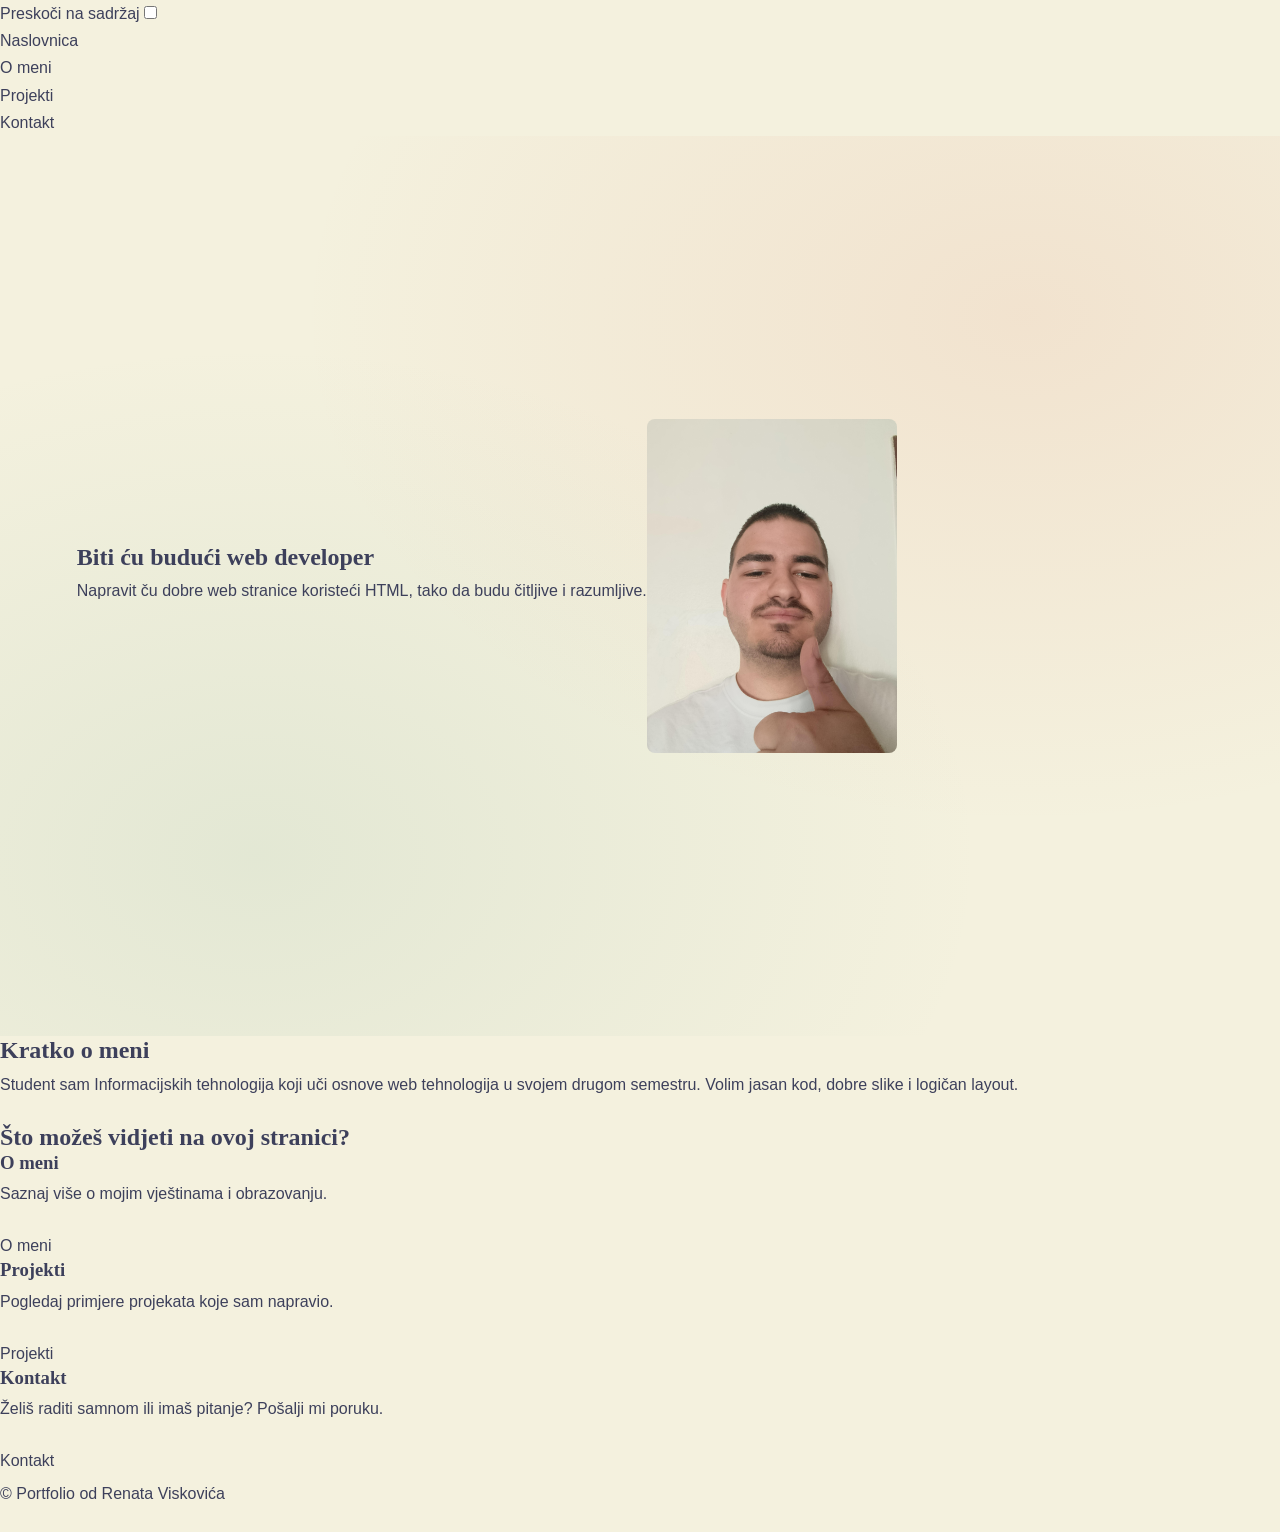
==== commit 72f84e28: "Update index.html" ====
--- a/index.html
+++ b/index.html
@@ -72,7 +72,7 @@
       <a href="#" aria-label="GitHub profil">
         <img src="img/github.svg" alt="">
       </a>
-      <a href="#" aria-label="LinkedIn profil">
+      <a href="#" aria-label="Twitter profil">
         <img src="img/X.svg" alt="">
       </a>
       <a href="#" aria-label="Instagram profil">
--- a/css/pages/home.css
+++ b/css/pages/home.css
@@ -3,3 +3,8 @@
   height: auto;
   border-radius: 8px;
 }
+
+p {
+  line-height: 2.5;
+  margin-bottom: 18px;
+}
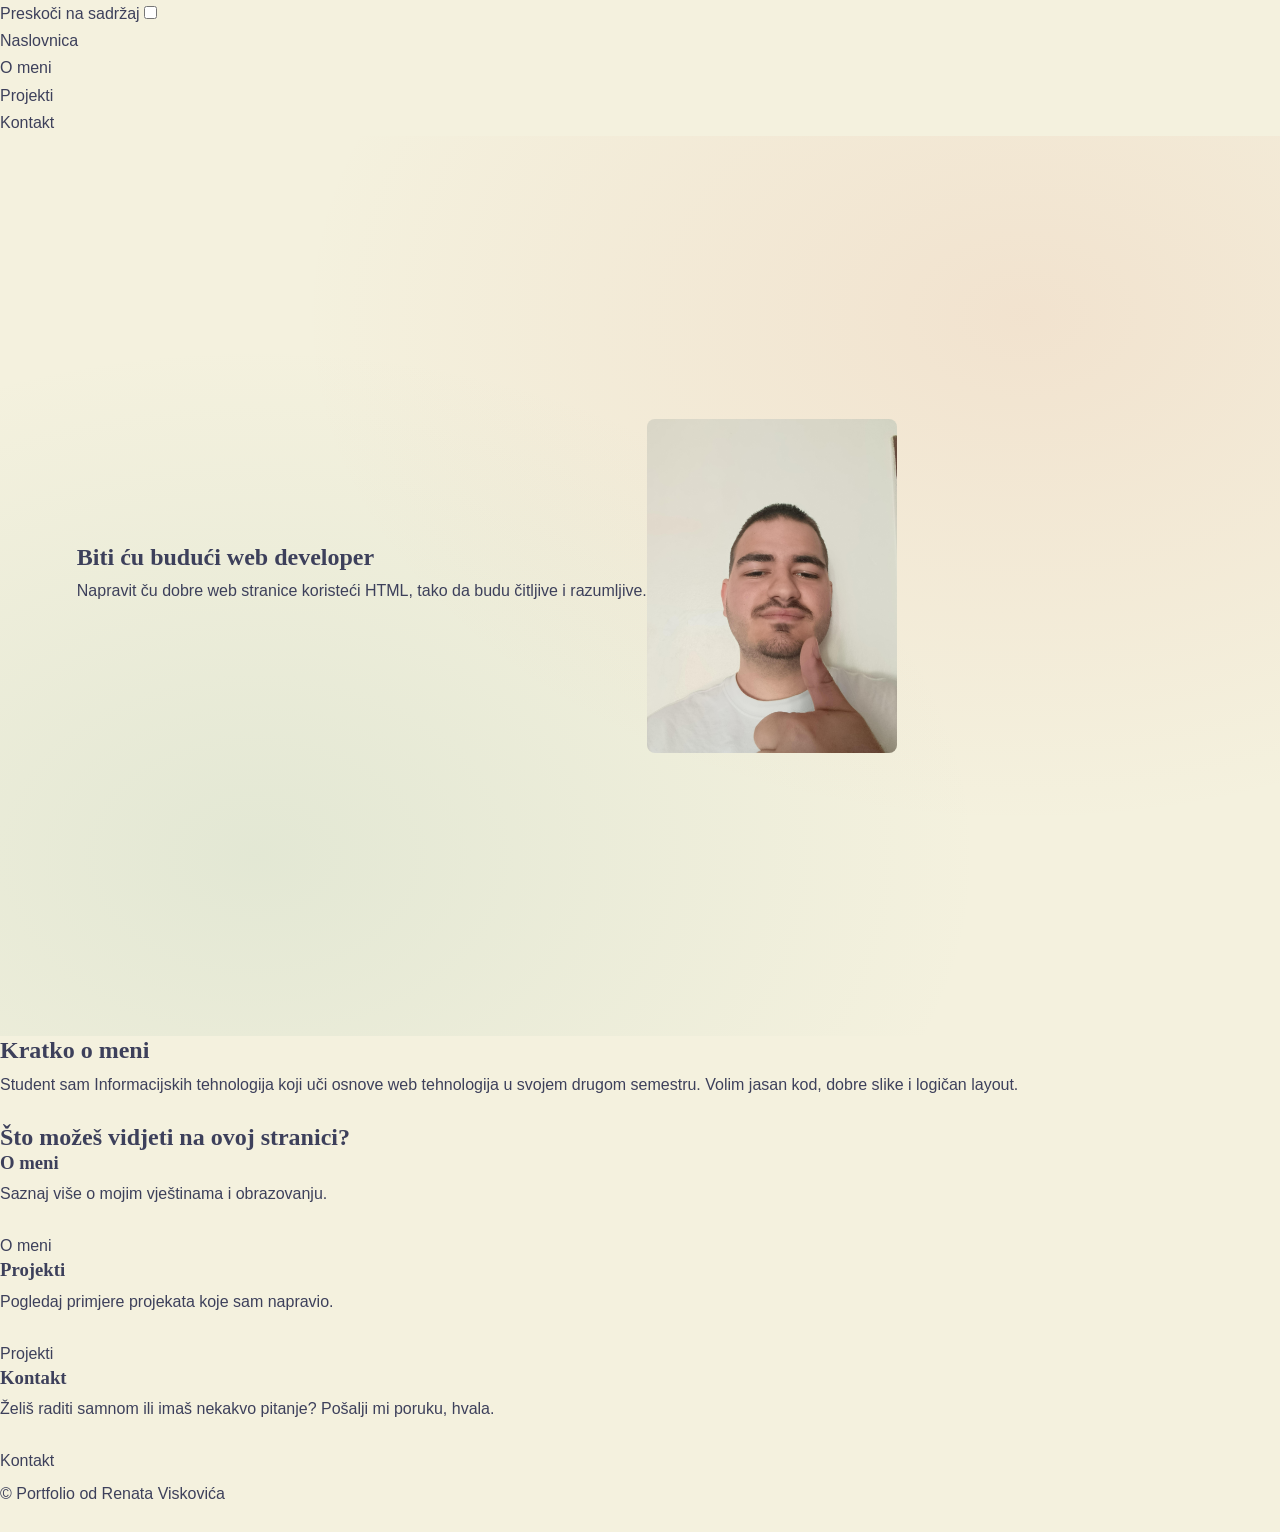
==== commit 6f4276d9: "Update index.html" ====
--- a/index.html
+++ b/index.html
@@ -59,7 +59,7 @@
         </article>
         <article class="card">
           <h3>Kontakt</h3>
-          <p>Želiš raditi samnom ili imaš pitanje? Pošalji mi poruku.</p>
+          <p>Želiš raditi samnom ili imaš nekakvo pitanje? Pošalji mi poruku, hvala.</p>
           <a href="kontakt.html">Kontakt</a>
         </article>
       </div>
